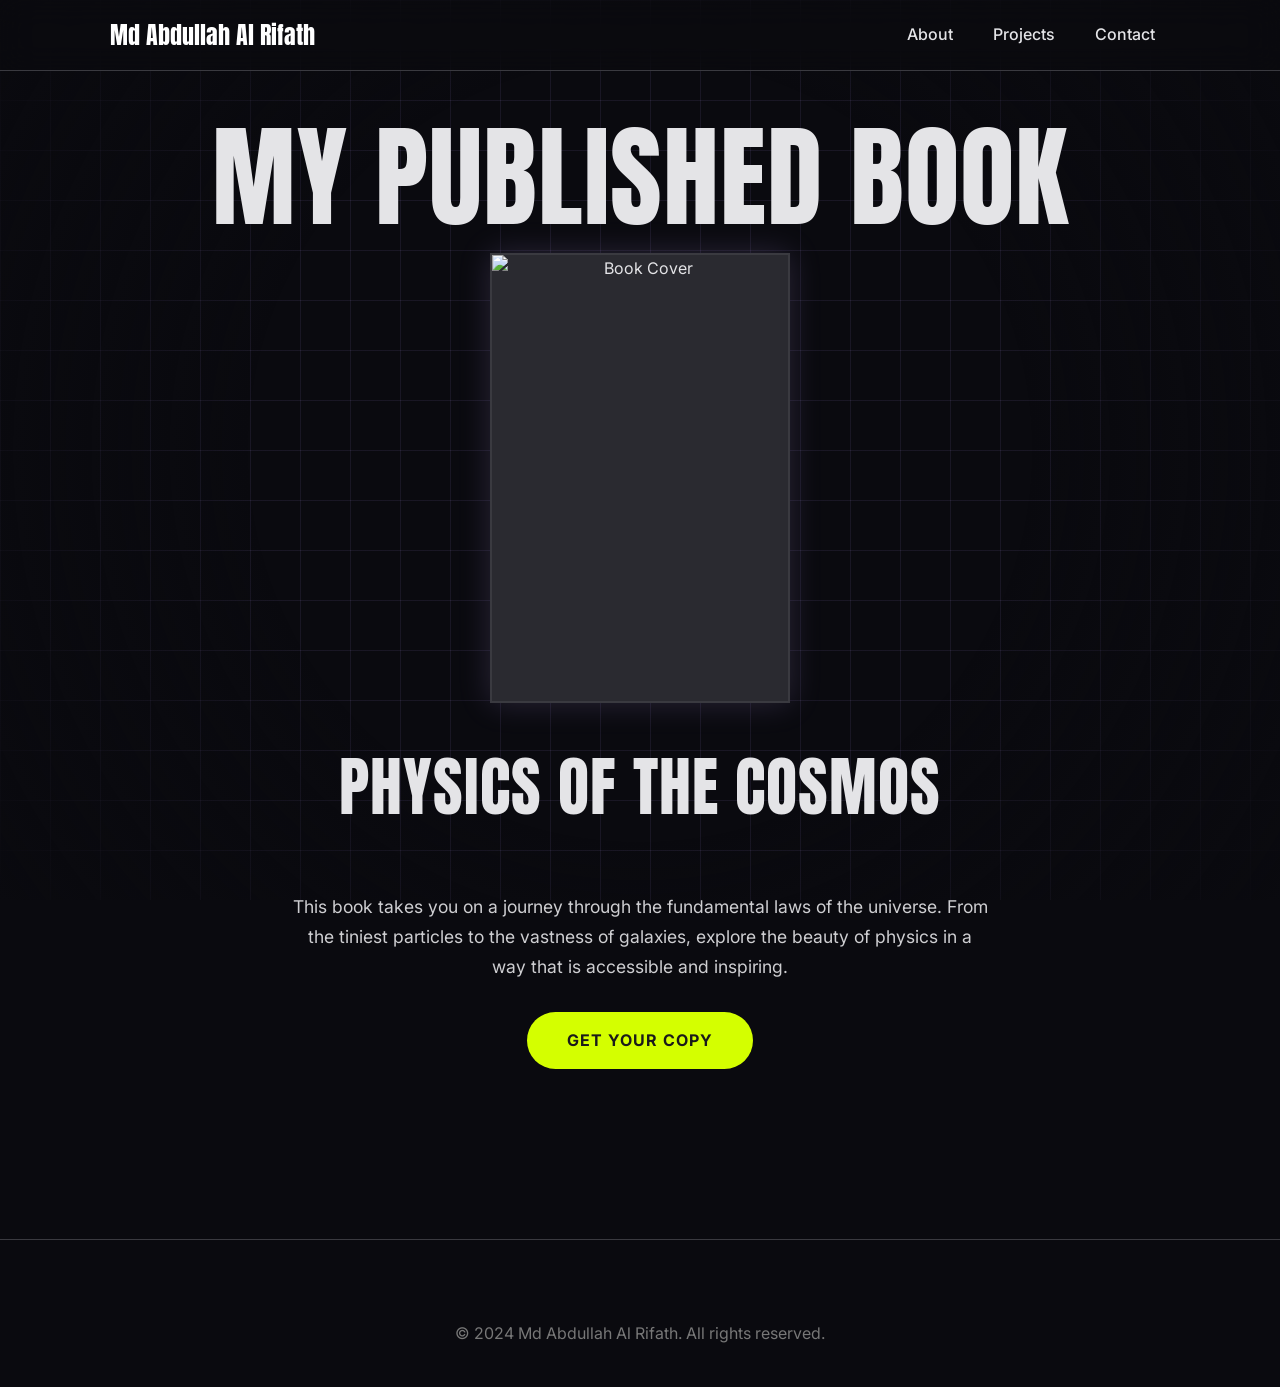
==== book.html @ 2b819bf3 "image added" ====
<!doctype html>
<html lang="en">
  <head>
    <meta charset="UTF-8" />
    <meta name="viewport" content="width=device-width, initial-scale=1.0" />
    <title>My Book - [Your Name]</title>
    <style>
      /* --- GOOGLE FONTS --- */
      @import url("https://fonts.googleapis.com/css2?family=Anton&family=Inter:wght@400;500;700&display=swap");

      /* --- CSS VARIABLES (THEME) --- */
      :root {
        --bg-color: #0a0a0f;
        --dark-section-bg: #101218;
        --text-color: #e4e4e7;
        --text-dark: #1a1a1a;
        --accent-color-light: #a891e2; /* Light Purple */
        --accent-color-vibrant: #d4ff00; /* Lime Green */
        --border-color: #3a3a40;

        --font-heading: "Anton", sans-serif;
        --font-body: "Inter", sans-serif;
      }

      /* --- GENERAL STYLES --- */
      * {
        margin: 0;
        padding: 0;
        box-sizing: border-box;
      }
      body {
        font-family: var(--font-body);
        background-color: var(--bg-color);
        color: var(--text-color);
        line-height: 1.7;
        overflow-x: hidden;
      }

      /* --- BLUEPRINT GRID BACKGROUND --- */
      .blueprint-grid {
        position: fixed;
        top: 0;
        left: 0;
        width: 100%;
        height: 100%;
        background-image:
          linear-gradient(rgba(168, 145, 226, 0.1) 1px, transparent 1px),
          linear-gradient(90deg, rgba(168, 145, 226, 0.1) 1px, transparent 1px);
        background-size: 50px 50px;
        z-index: -2;
        animation: pan-grid 60s linear infinite;
      }
      @keyframes pan-grid {
        0% {
          background-position: 0 0;
        }
        100% {
          background-position: 500px 500px;
        }
      }
      .vignette {
        position: fixed;
        top: 0;
        left: 0;
        width: 100%;
        height: 100%;
        background: radial-gradient(
          circle,
          transparent 50%,
          var(--bg-color) 100%
        );
        z-index: -1;
      }

      .container {
        max-width: 1100px;
        margin: 0 auto;
        padding: 0 20px;
      }
      section {
        padding: 120px 0;
      }
      h1, h2, h3 {
        font-family: var(--font-heading);
        text-transform: uppercase;
        letter-spacing: 1px;
        color: var(--text-color);
        font-weight: 400;
      }
      h1 {
        font-size: clamp(3.5rem, 10vw, 7rem);
        line-height: 1;
        margin-bottom: 20px;
      }
      h2 {
        font-size: clamp(2.5rem, 8vw, 4rem);
        margin-bottom: 50px;
      }
      a {
        color: var(--accent-color-light);
        text-decoration: none;
        transition: color 0.3s ease;
      }
      a:hover {
        color: var(--accent-color-vibrant);
      }

      /* --- NAVIGATION --- */
      nav {
        position: sticky;
        top: 0;
        left: 0;
        width: 100%;
        background-color: rgba(10, 10, 15, 0.5);
        backdrop-filter: blur(15px);
        -webkit-backdrop-filter: blur(15px);
        z-index: 1000;
        border-bottom: 1px solid var(--border-color);
      }
      .nav-container {
        display: flex;
        justify-content: space-between;
        align-items: center;
        height: 70px;
      }
      .nav-logo {
        font-family: var(--font-heading);
        font-size: 1.5rem;
        color: #fff;
      }
      .nav-links {
        display: flex;
        list-style: none;
        gap: 10px;
      }
      .nav-links a {
        font-weight: 500;
        padding: 10px 15px;
        color: var(--text-color);
      }

      /* --- BOOK SECTION --- */
      .book-container {
        display: flex;
        flex-direction: column;
        align-items: center;
        text-align: center;
        padding-top: 50px;
      }
      .book-cover {
        width: 300px;
        height: 450px;
        background-color: #2a2a30;
        border: 2px solid var(--border-color);
        display: flex;
        align-items: center;
        justify-content: center;
        margin-bottom: 30px;
        box-shadow: 0 0 30px rgba(168, 145, 226, 0.2);
        position: relative;
        overflow: hidden;
      }
      .book-cover img {
        width: 100%;
        height: 100%;
        object-fit: cover;
      }
      .book-details {
        max-width: 700px;
      }
      .book-description {
        font-size: 1.1rem;
        margin-bottom: 30px;
        opacity: 0.9;
      }
      .cta-button {
        display: inline-block;
        padding: 15px 40px;
        background-color: var(--accent-color-vibrant);
        color: var(--text-dark);
        font-weight: 700;
        text-transform: uppercase;
        letter-spacing: 1px;
        border-radius: 50px;
        transition: transform 0.3s ease, box-shadow 0.3s ease;
      }
      .cta-button:hover {
        transform: translateY(-5px);
        box-shadow: 0 10px 20px rgba(212, 255, 0, 0.3);
        color: var(--text-dark);
      }

      /* --- FOOTER --- */
      footer {
        padding: 80px 0 40px 0;
        background-color: var(--bg-color);
        border-top: 1px solid var(--border-color);
        margin-top: 50px;
        text-align: center;
      }
      .footer-copyright {
        color: #777;
      }
    </style>
  </head>
  <body>
    <div class="blueprint-grid"></div>
    <div class="vignette"></div>

    <nav>
      <div class="nav-container container">
        <a href="index.html" class="nav-logo">Md Abdullah Al Rifath</a>
        <ul class="nav-links">
          <li><a href="index.html#about">About</a></li>
          <li><a href="index.html#projects">Projects</a></li>
          <li><a href="index.html#contact">Contact</a></li>
        </ul>
      </div>
    </nav>

    <main class="container">
      <section class="book-container">
        <h1>My Published Book</h1>
        <div class="book-cover">
          <!-- Placeholder for book cover -->
          <img src="https://via.placeholder.com/300x450.png?text=Book+Cover" alt="Book Cover">
        </div>
        <div class="book-details">
          <h2>Physics of the Cosmos</h2>
          <p class="book-description">
            This book takes you on a journey through the fundamental laws of the universe. 
            From the tiniest particles to the vastness of galaxies, explore the beauty of physics 
            in a way that is accessible and inspiring.
          </p>
          <a href="#" class="cta-button">Get Your Copy</a>
        </div>
      </section>
    </main>

    <footer>
      <div class="container">
        <div class="footer-copyright">
          <p>&copy; 2024 Md Abdullah Al Rifath. All rights reserved.</p>
        </div>
      </div>
    </footer>
  </body>
</html>
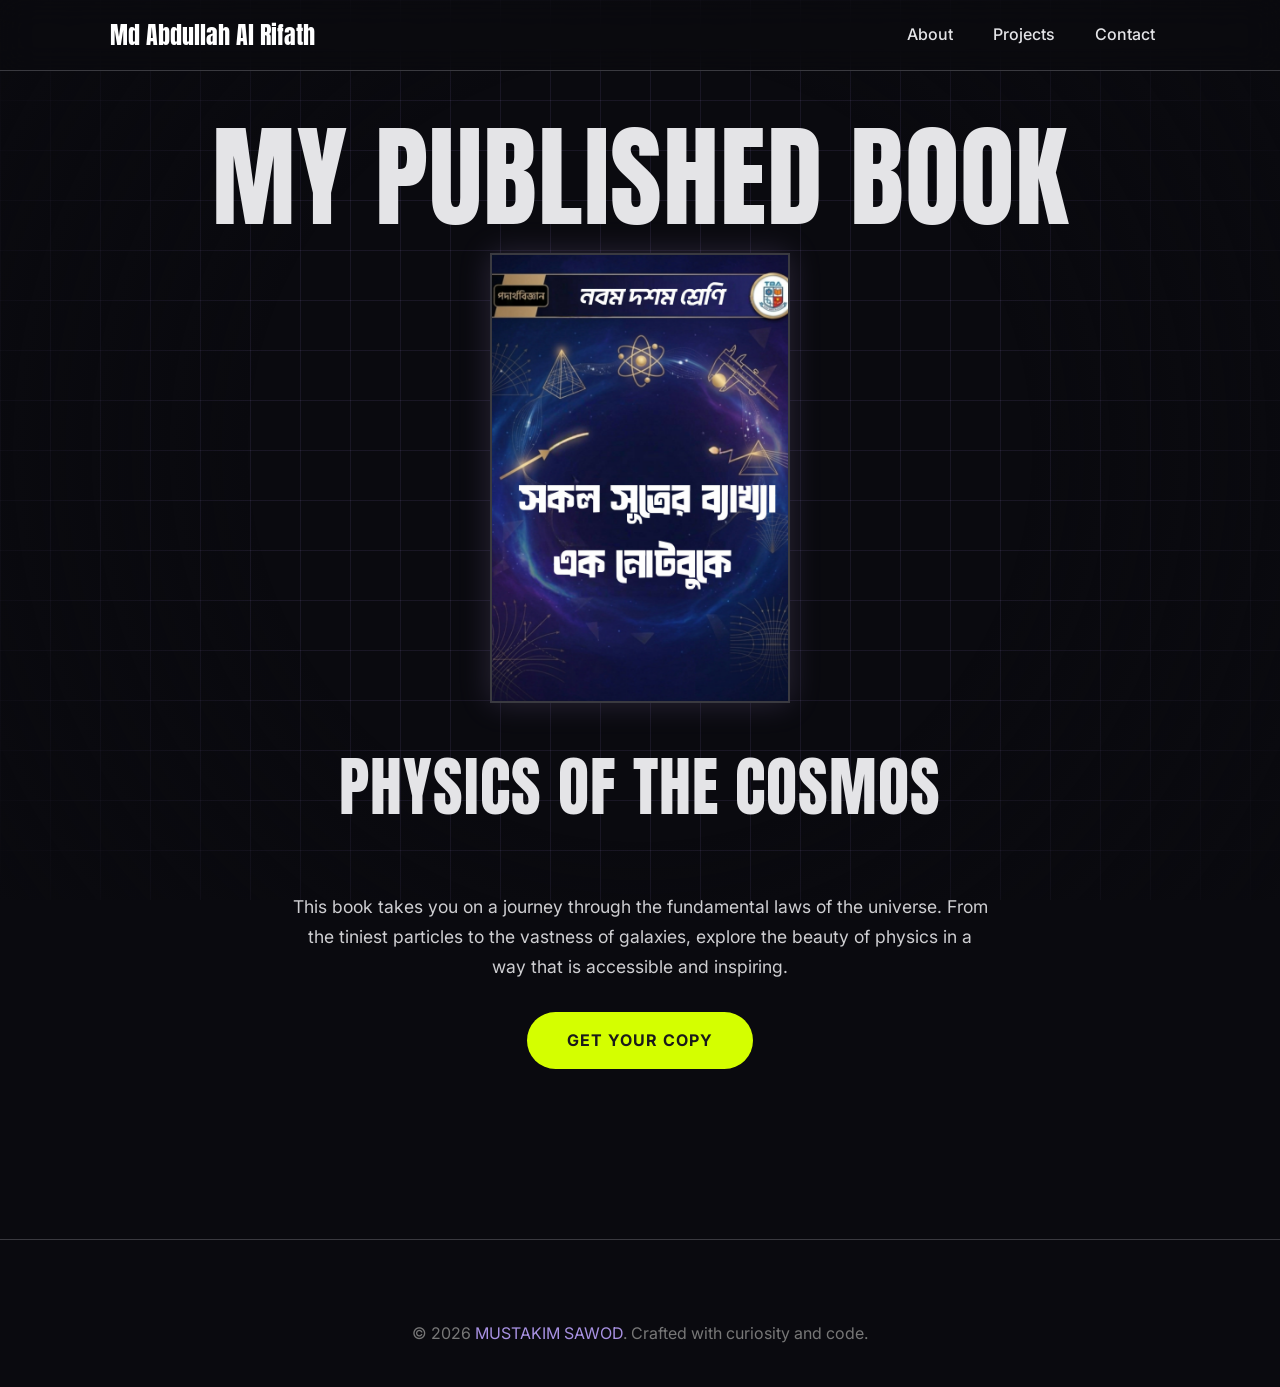
==== commit e6a67028: "cover added" ====
--- a/book.html
+++ b/book.html
@@ -223,7 +223,7 @@
         <h1>My Published Book</h1>
         <div class="book-cover">
           <!-- Placeholder for book cover -->
-          <img src="https://via.placeholder.com/300x450.png?text=Book+Cover" alt="Book Cover">
+          <img src="images/657235832_835356429579811_6983004663865740778_n.jpg" alt="Book Cover">
         </div>
         <div class="book-details">
           <h2>Physics of the Cosmos</h2>
@@ -232,7 +232,7 @@
             From the tiniest particles to the vastness of galaxies, explore the beauty of physics 
             in a way that is accessible and inspiring.
           </p>
-          <a href="#" class="cta-button">Get Your Copy</a>
+          <a href="https://drive.google.com/file/d/1qO77SszP35rtZXJK80xjsJ-Tl-oyTFlc/view?fbclid=IwY2xjawQ8_QNleHRuA2FlbQIxMABicmlkETFtZ3YwOTloRTFhTUE3em5qc3J0YwZhcHBfaWQQMjIyMDM5MTc4ODIwMDg5MgABHtraxNTeVlVP86sRDstXjMtj45-xInpUzsR4uXaPVfYlcz1L58oDvDo2usW8_aem_EvgCefNvQ4IsvCEIfUWzHg" class="cta-button">Get Your Copy</a>
         </div>
       </section>
     </main>
@@ -240,7 +240,11 @@
     <footer>
       <div class="container">
         <div class="footer-copyright">
-          <p>&copy; 2024 Md Abdullah Al Rifath. All rights reserved.</p>
+          <p>
+  © 2026 
+  <a href="https://mustakim-sawod.netlify.app/" target="_blank">MUSTAKIM SAWOD</a>. 
+  Crafted with curiosity and code.
+</p>
         </div>
       </div>
     </footer>
